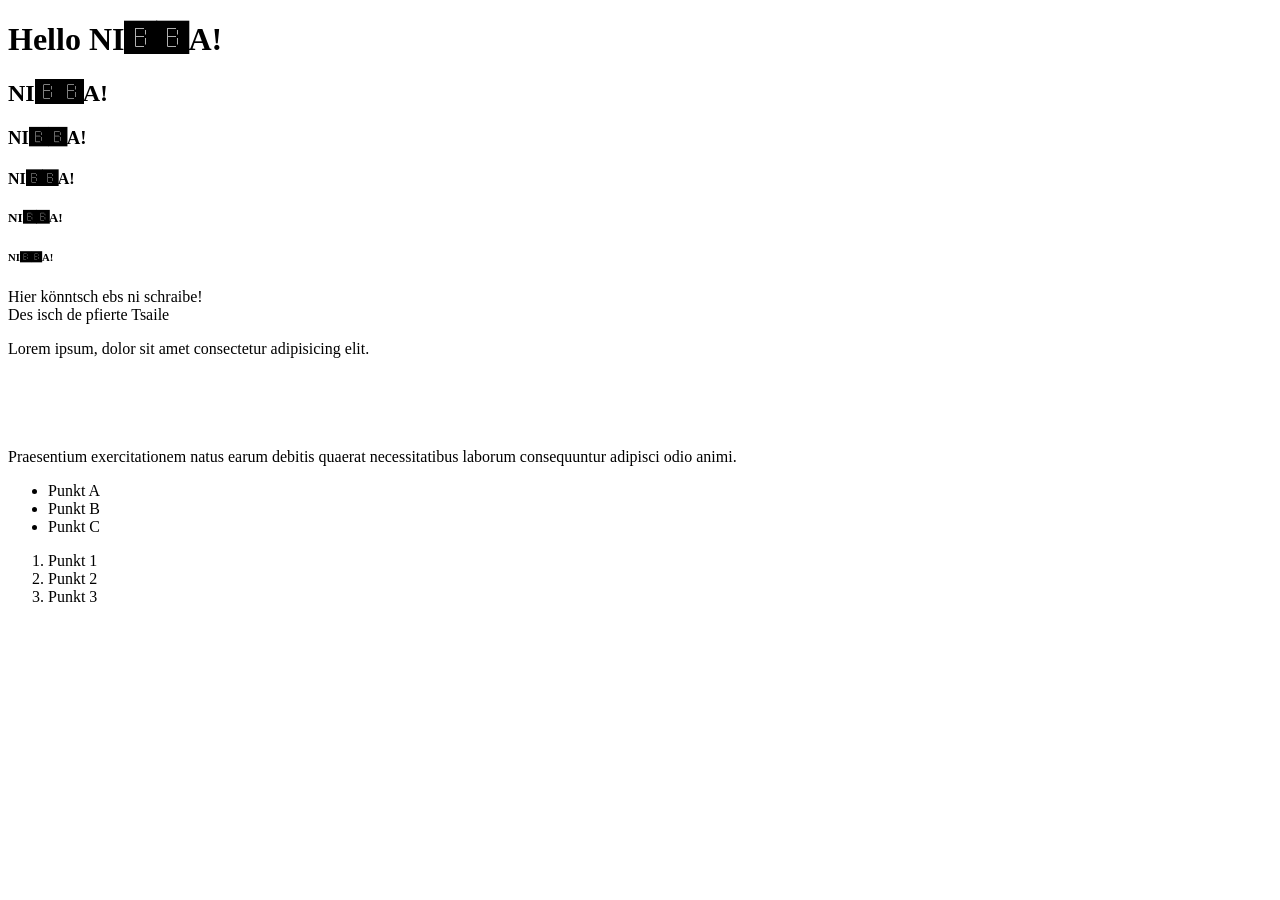
==== index.html @ 6cfcbd32 "added index.html with a few html-tag-examples" ====
<!DOCTYPE html>
<html lang="en">
  <head>
    <meta charset="UTF-8" />
    <meta name="viewport" content="width=device-width, initial-scale=1.0" />
    <title>Homepage</title>
  </head>
  <body>
    <h1>Hello NI🅱🅱A!</h1>
    <h2>NI🅱🅱A!</h2>
    <h3>NI🅱🅱A!</h3>
    <h4>NI🅱🅱A!</h4>
    <h5>NI🅱🅱A!</h5>
    <h6>NI🅱🅱A!</h6>

    <p>
      Hier könntsch ebs ni schraibe!
      <br />
      Des isch de pfierte Tsaile
    </p>
    <p>
      Lorem ipsum, dolor sit amet consectetur adipisicing elit.
      <br /><br /><br /><br /><br /><br />
      Praesentium exercitationem natus earum debitis quaerat necessitatibus
      laborum consequuntur adipisci odio animi.
    </p>
    <!--Kommentar ul = Unordered List-->
    <ul>
      <li>Punkt A</li>
      <li>Punkt B</li>
      <li>Punkt C</li>
    </ul>
    <!--ol = ordered list-->
    <ol>
      <li>Punkt 1</li>
      <li>Punkt 2</li>
      <li>Punkt 3</li>
    </ol>

    <!--Table-->
  </body>
</html>
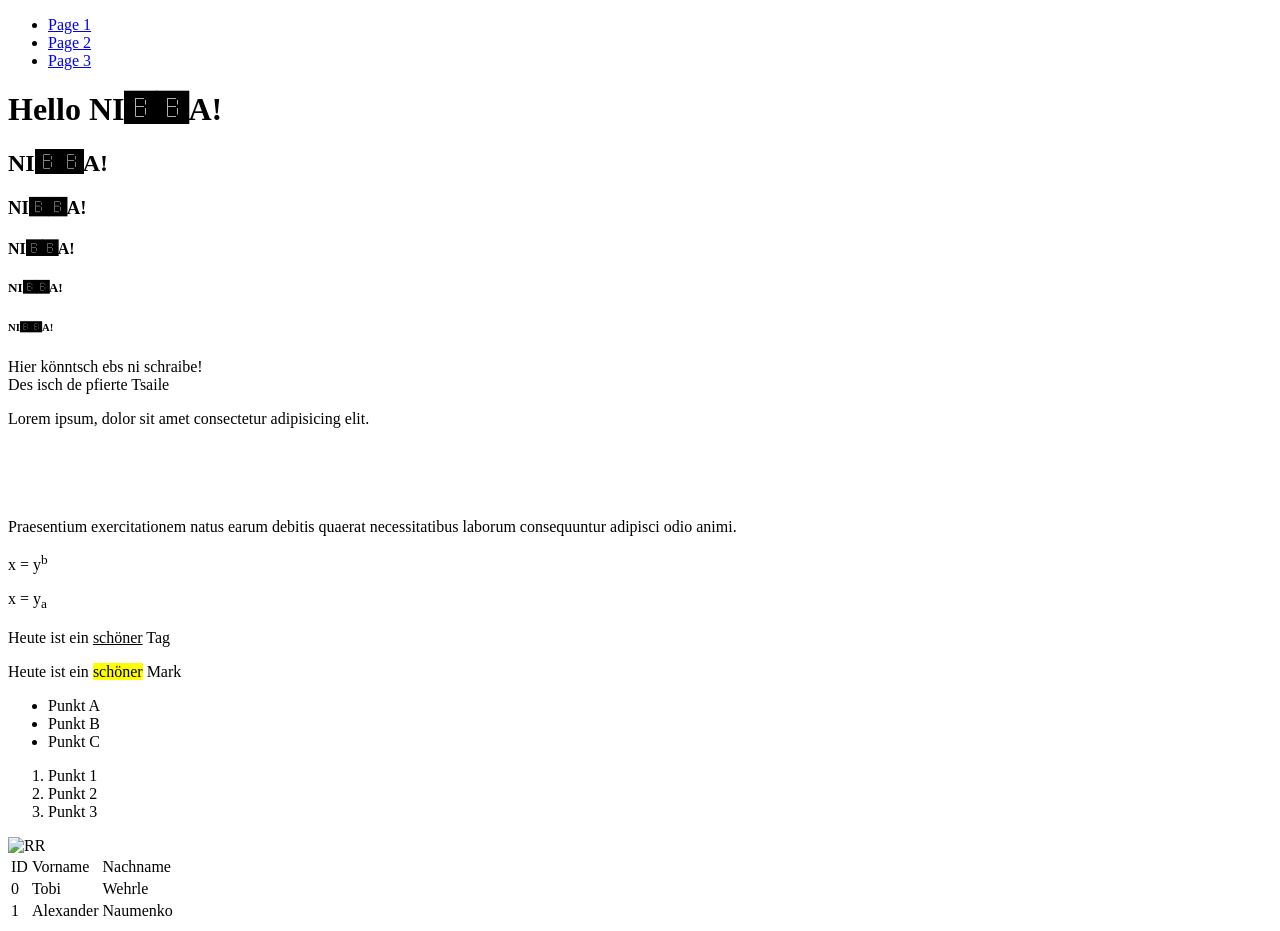
==== commit 4db79952: "Index bilder und anderes durchgegangen" ====
--- a/index.html
+++ b/index.html
@@ -6,6 +6,13 @@
     <title>Homepage</title>
   </head>
   <body>
+    <nav>
+      <ul>
+        <li><a href="/link1">Page 1</a></li>
+        <li><a href="/link2">Page 2</a></li>
+        <li><a href="/link3">Page 3</a></li>
+      </ul>
+    </nav>
     <h1>Hello NI🅱🅱A!</h1>
     <h2>NI🅱🅱A!</h2>
     <h3>NI🅱🅱A!</h3>
@@ -24,6 +31,12 @@
       Praesentium exercitationem natus earum debitis quaerat necessitatibus
       laborum consequuntur adipisci odio animi.
     </p>
+
+    <p>x = y<sup>b</sup></p>
+    <p>x = y<sub>a</sub></p>
+
+    <p>Heute ist ein <ins>schöner</ins> Tag</p>
+    <p>Heute ist ein <mark>schöner</mark> Mark</p>
     <!--Kommentar ul = Unordered List-->
     <ul>
       <li>Punkt A</li>
@@ -37,6 +50,28 @@
       <li>Punkt 3</li>
     </ol>
 
+    <!--IMG Tags-->
+    <img src="https://jollycontrarian.com/images/6/6c/Rickroll.jpg" alt="RR" />
+
     <!--Table-->
+    <table>
+      <thead>
+        <tr>
+          <td>ID</td>
+          <td>Vorname</td>
+          <td>Nachname</td>
+        </tr>
+      </thead>
+      <tr>
+        <td>0</td>
+        <td>Tobi</td>
+        <td>Wehrle</td>
+      </tr>
+      <tr>
+        <td>1</td>
+        <td>Alexander</td>
+        <td>Naumenko</td>
+      </tr>
+    </table>
   </body>
 </html>
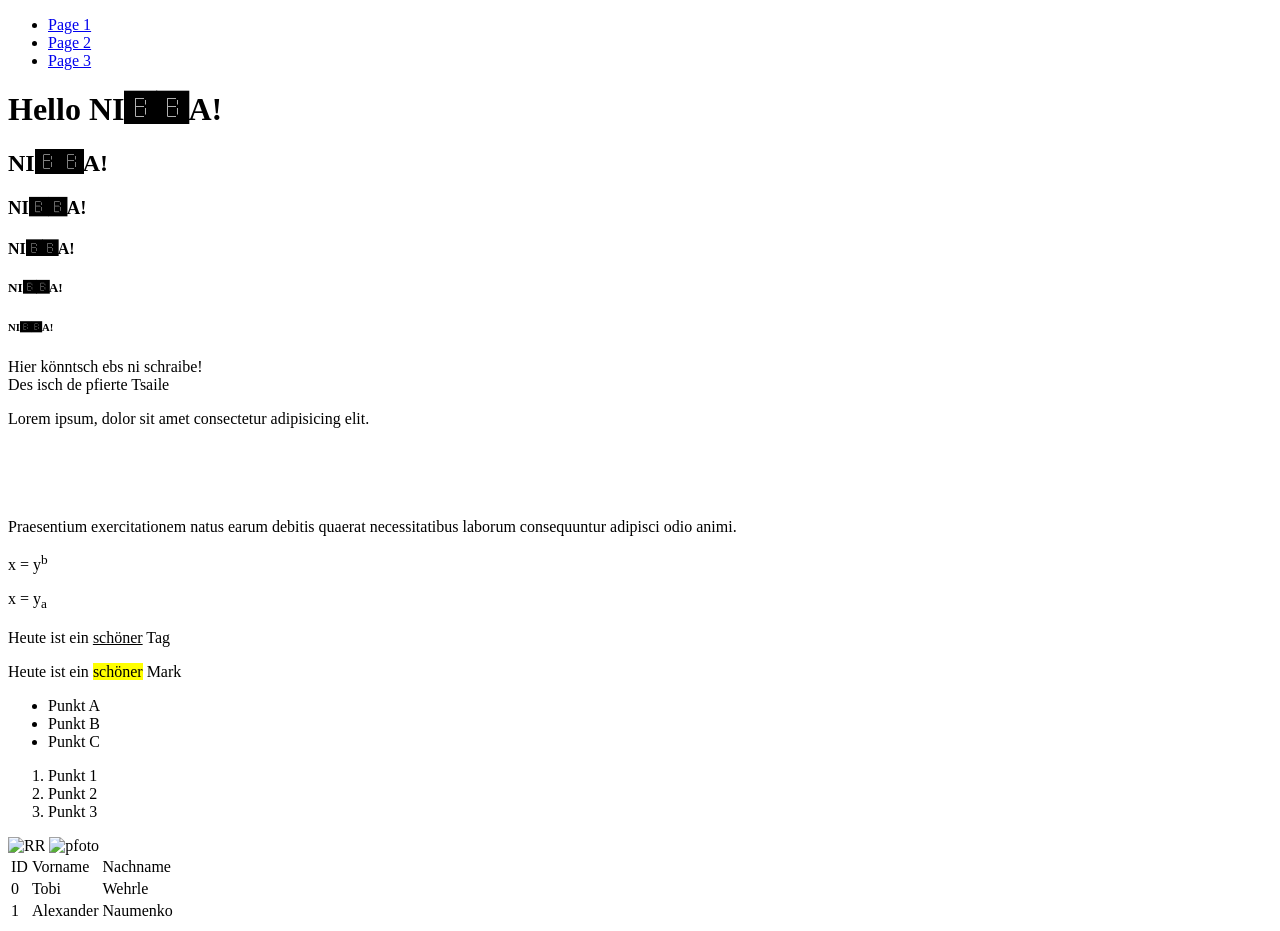
==== commit f38d6087: "added index.html with a few html-tag-examples" ====
--- a/index.html
+++ b/index.html
@@ -8,7 +8,7 @@
   <body>
     <nav>
       <ul>
-        <li><a href="/link1">Page 1</a></li>
+        <li><a href="/article.html">Page 1</a></li>
         <li><a href="/link2">Page 2</a></li>
         <li><a href="/link3">Page 3</a></li>
       </ul>
@@ -52,6 +52,7 @@
 
     <!--IMG Tags-->
     <img src="https://jollycontrarian.com/images/6/6c/Rickroll.jpg" alt="RR" />
+    <img src="https://picsum.photos/seed/picsum/200/200" alt="pfoto" />
 
     <!--Table-->
     <table>
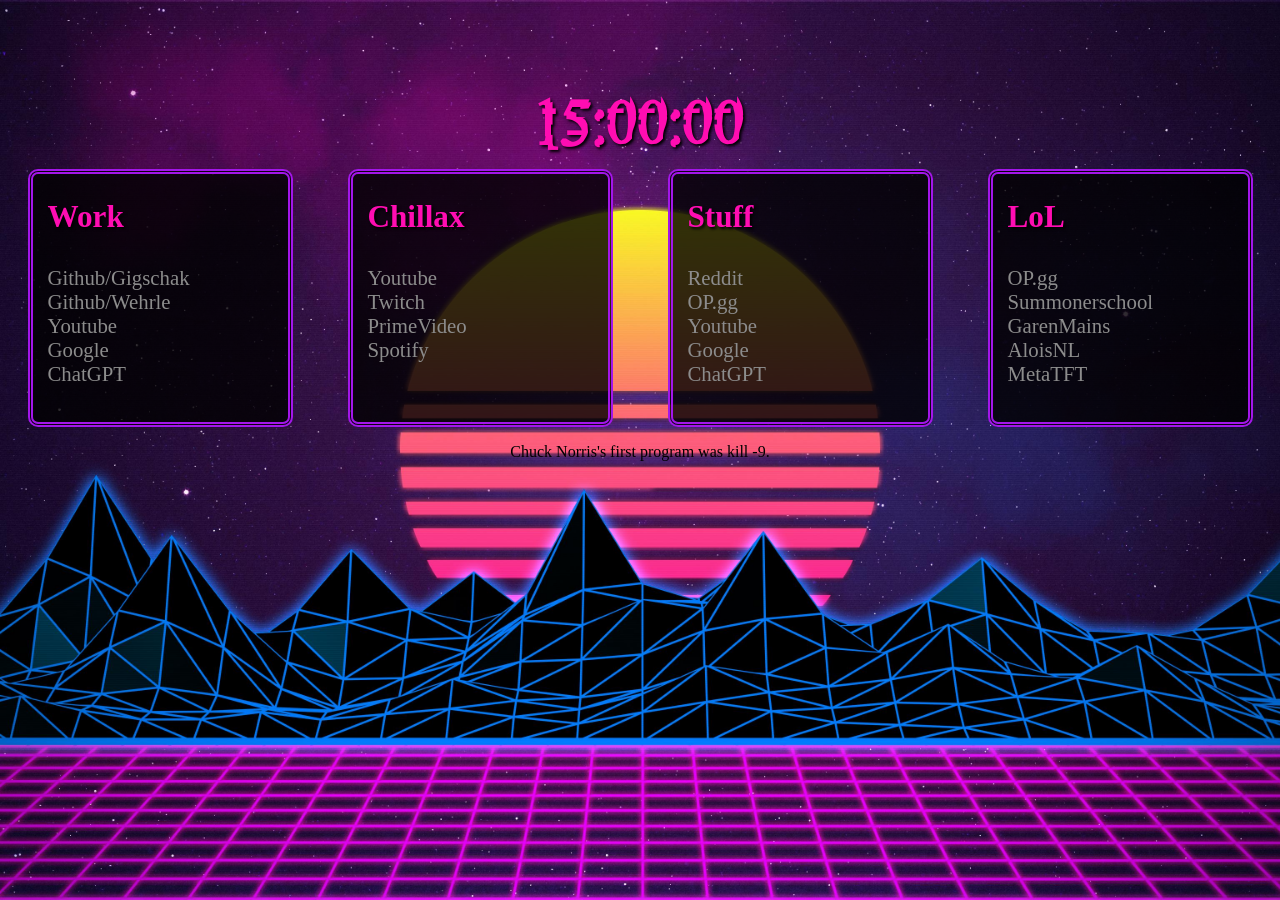
==== commit 6f847ee2: "improved page, added links and fonts" ====
--- a/index.html
+++ b/index.html
@@ -3,76 +3,53 @@
   <head>
     <meta charset="UTF-8" />
     <meta name="viewport" content="width=device-width, initial-scale=1.0" />
-    <title>Homepage</title>
+    <title>Startpage</title>
+    <link rel="stylesheet" href="./startpage.css" />
+    <link rel="shorcut icon" href="./assets/favicon.ico" type="image/x-icon"/>
   </head>
   <body>
-    <nav>
-      <ul>
-        <li><a href="/article.html">Page 1</a></li>
-        <li><a href="/link2">Page 2</a></li>
-        <li><a href="/link3">Page 3</a></li>
-      </ul>
-    </nav>
-    <h1>Hello NI🅱🅱A!</h1>
-    <h2>NI🅱🅱A!</h2>
-    <h3>NI🅱🅱A!</h3>
-    <h4>NI🅱🅱A!</h4>
-    <h5>NI🅱🅱A!</h5>
-    <h6>NI🅱🅱A!</h6>
-
-    <p>
-      Hier könntsch ebs ni schraibe!
-      <br />
-      Des isch de pfierte Tsaile
-    </p>
-    <p>
-      Lorem ipsum, dolor sit amet consectetur adipisicing elit.
-      <br /><br /><br /><br /><br /><br />
-      Praesentium exercitationem natus earum debitis quaerat necessitatibus
-      laborum consequuntur adipisci odio animi.
-    </p>
-
-    <p>x = y<sup>b</sup></p>
-    <p>x = y<sub>a</sub></p>
-
-    <p>Heute ist ein <ins>schöner</ins> Tag</p>
-    <p>Heute ist ein <mark>schöner</mark> Mark</p>
-    <!--Kommentar ul = Unordered List-->
-    <ul>
-      <li>Punkt A</li>
-      <li>Punkt B</li>
-      <li>Punkt C</li>
-    </ul>
-    <!--ol = ordered list-->
-    <ol>
-      <li>Punkt 1</li>
-      <li>Punkt 2</li>
-      <li>Punkt 3</li>
-    </ol>
-
-    <!--IMG Tags-->
-    <img src="https://jollycontrarian.com/images/6/6c/Rickroll.jpg" alt="RR" />
-    <img src="https://picsum.photos/seed/picsum/200/200" alt="pfoto" />
-
-    <!--Table-->
-    <table>
-      <thead>
-        <tr>
-          <td>ID</td>
-          <td>Vorname</td>
-          <td>Nachname</td>
-        </tr>
-      </thead>
-      <tr>
-        <td>0</td>
-        <td>Tobi</td>
-        <td>Wehrle</td>
-      </tr>
-      <tr>
-        <td>1</td>
-        <td>Alexander</td>
-        <td>Naumenko</td>
-      </tr>
-    </table>
+    <div id="clock">15:00:00</div>
+    <main>
+      <div class="link-container">
+        <h3>Work</h3>
+        <ul>
+          <li><a href="https://github.com/Gigschak/WebDev">Github/Gigschak</a></li>
+          <li><a href="https://github.com/EvilWeasel/23-3-Web-GL">Github/Wehrle</a></li>
+          <li><a href="https://www.youtube.com/">Youtube</a></li>
+          <li><a href="https://www.google.de/">Google</a></li>
+          <li><a href="https://chat.openai.com/auth/login">ChatGPT</a></li>
+        </ul>
+      </div>
+      <div class="link-container">
+        <h3>Chillax</h3>
+        <ul>
+          <li><a href="https://www.youtube.com/">Youtube</a></li>
+          <li><a href="https://www.twitch.tv//">Twitch</a></li>
+          <li><a href="https://www.amazon.de/gp/video/storefront">PrimeVideo</a></li>
+          <li><a href="https://open.spotify.com/intl-de">Spotify</a></li>
+        </ul>
+      </div>
+      <div class="link-container">
+        <h3>Stuff</h3>
+        <ul>
+          <li><a href="https://www.reddit.com/">Reddit</a></li>
+          <li><a href="https://www.op.gg/">OP.gg</a></li>
+          <li><a href="https://www.youtube.com/">Youtube</a></li>
+          <li><a href="https://www.google.de/">Google</a></li>
+          <li><a href="https://chat.openai.com/auth/login">ChatGPT</a></li>
+        </ul>
+      </div>
+      <div class="link-container">
+        <h3>LoL</h3>
+        <ul>
+          <li><a href="https://www.op.gg/">OP.gg</a></li>
+          <li><a href="https://www.reddit.com/r/summonerschool/">Summonerschool</a></li>
+          <li><a href="https://www.reddit.com/r/garenmains">GarenMains</a></li>
+          <li><a href="https://www.youtube.com/@AloisNL">AloisNL</a></li>
+          <li><a href="https://www.metatft.com/comps">MetaTFT</a></li>
+        </ul>
+      </div>
+    </main>
+    <p id="joke">Chuck Norris's first program was kill -9.</p>
   </body>
 </html>
--- a/startpage.css
+++ b/startpage.css
@@ -0,0 +1,75 @@
+:root {
+    --primary-color: rgb(255, 13, 178);
+    --accent-color: rgb(163, 22, 234);
+}
+
+@font-face {
+    font-family: HackerFont;
+    src: url('./assets/Matrix-MZ4P.ttf');
+}
+body {
+    margin: 0;
+    padding: 0;
+    padding-top: 10vh;
+    background-image: url('./assets/background.jpg');
+    background-position: center;
+    background-size: cover;
+    background-repeat: no-repeat;
+    height: 90vh;
+    overflow-y: hidden;
+}
+
+main {
+    display: flex;
+    justify-content: space-around;
+}
+
+#clock {
+    margin-bottom: 15px;
+    font-weight: 700;
+    font-size: 4em;
+    color: var(--primary-color);
+    text-shadow: 2px 2px 3px black;
+    font-family: HackerFont, Impact, sans-serif;
+}
+
+#clock,
+#joke {
+    text-align: center;
+}
+
+main > .link-container {
+    border: 5px double var(--accent-color);
+    border-radius: 10px;
+    padding: 15px;
+    background-color: rgba(0,0,0,.8);
+    font-size: 1.3em;
+    min-width: 225px;
+}
+
+.link-container > h3 {
+    margin-top: 10px;
+    color: var(--primary-color);
+    text-shadow: 2px 2px 3px black;
+    font-size: 1.5em;
+}
+
+.link-container > ul {
+    list-style-type: none;
+    padding-left: 0;
+}
+
+.link-container > ul > li > a {
+    color: #8c8c8c;
+    text-decoration: none;
+    transition: all .5s ease-in-out;
+    margin: 0 5px 0 0;
+}
+
+
+.link-container > ul > li > a:hover {
+    color: var(--primary-color);
+    font-size: 1.1em;
+    /* margin: 0; */
+
+}
